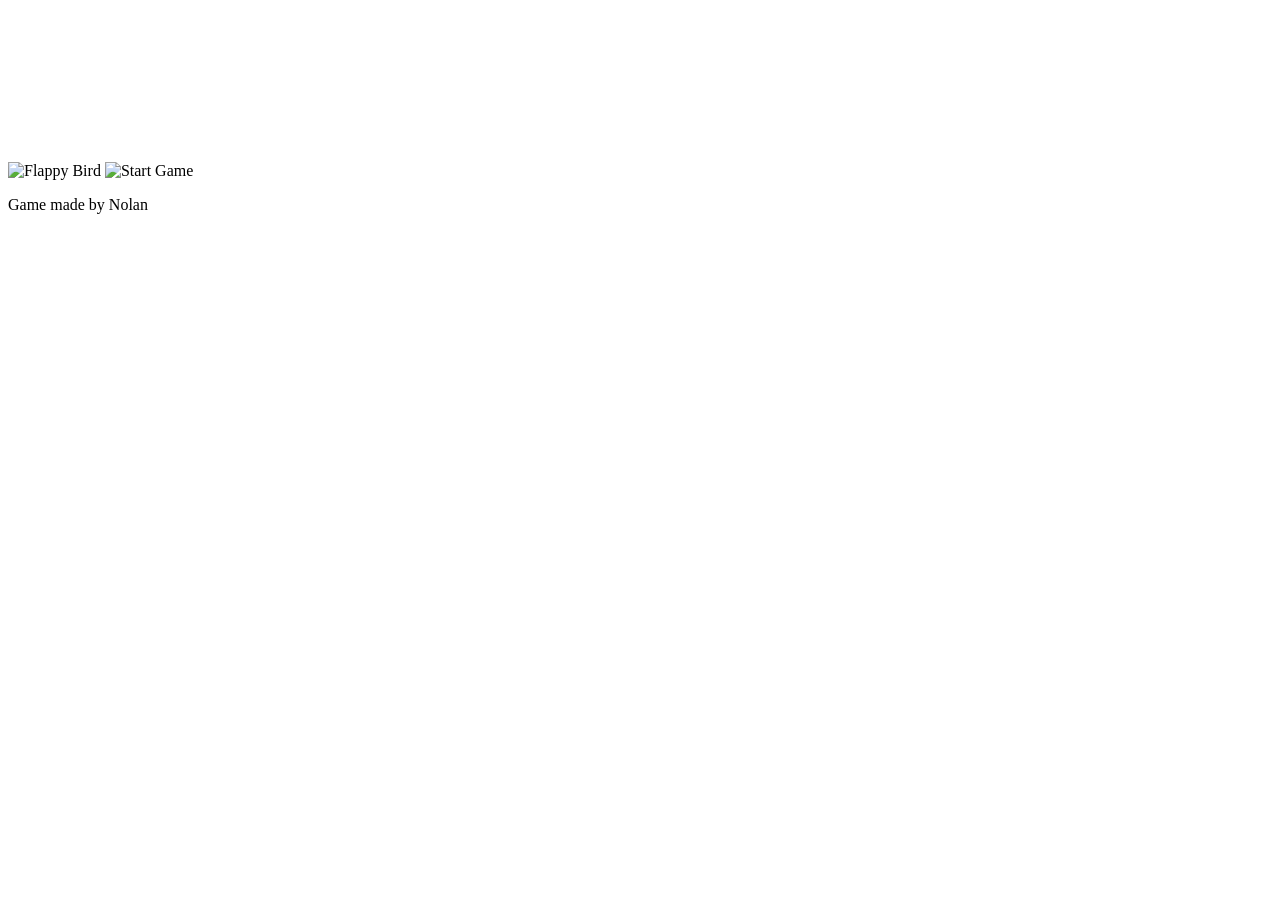
==== flappy/index.html @ 9eb7b9a5 "Create index.html" ====
<!DOCTYPE html>
<html lang="en">
<head>
    <meta charset="UTF-8">
    <meta name="viewport" content="width=device-width, initial-scale=1.0">
    <title>Flappy Bird</title>
    <link rel="stylesheet" href="style.css">
    <script src="game.js" defer></script>
</head>
<body>
    <canvas id="board"></canvas>

    <div id="main-menu">
        <img id="logo-image" src="./assets/images/logo.png" alt="Flappy Bird" />
        <img id="start-button" src="./assets/images/start.png" alt="Start Game" style="cursor: pointer;" />
    </div>

    <div id="gameover-menu" style="display: none;">
        <img id="gameover-image" src="./assets/images/gameover.png" alt="Game Over" />
        <p>Your Score: <span id="final-score">0</span></p>
        <img id="restart-button" src="./assets/images/restart.png" alt="Restart Game" style="cursor: pointer;" />
    </div>

    <img id="message-image" src="./assets/images/message.png" alt="Message" style="display: none;" />

    <footer>
        <p>Game made by Nolan</p>
    </footer>
</body>
</html>
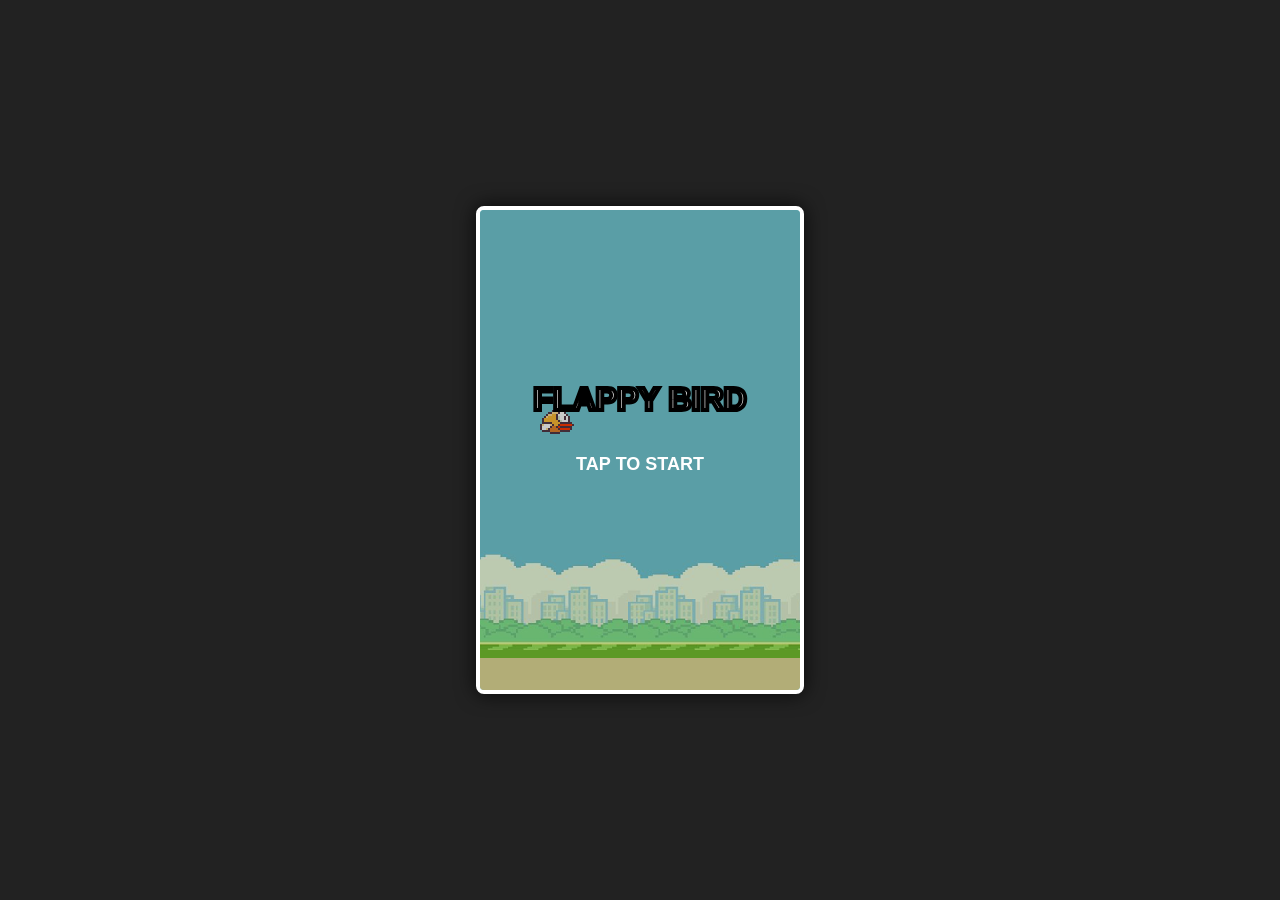
==== commit cafa3932: "Update index.html" ====
--- a/flappy/index.html
+++ b/flappy/index.html
@@ -3,28 +3,257 @@
 <head>
     <meta charset="UTF-8">
     <meta name="viewport" content="width=device-width, initial-scale=1.0">
-    <title>Flappy Bird</title>
-    <link rel="stylesheet" href="style.css">
-    <script src="game.js" defer></script>
+    <title>Flappy Bird Classic</title>
+    <style>
+        body {
+            margin: 0;
+            padding: 0;
+            background-color: #222;
+            display: flex;
+            justify-content: center;
+            align-items: center;
+            height: 100vh;
+            overflow: hidden;
+        }
+        canvas {
+            border: 4px solid #fff;
+            border-radius: 8px;
+            box-shadow: 0 0 20px rgba(0,0,0,0.8);
+            background-color: #70c5ce;
+            cursor: pointer;
+        }
+    </style>
 </head>
 <body>
-    <canvas id="board"></canvas>
-
-    <div id="main-menu">
-        <img id="logo-image" src="./assets/images/logo.png" alt="Flappy Bird" />
-        <img id="start-button" src="./assets/images/start.png" alt="Start Game" style="cursor: pointer;" />
-    </div>
-
-    <div id="gameover-menu" style="display: none;">
-        <img id="gameover-image" src="./assets/images/gameover.png" alt="Game Over" />
-        <p>Your Score: <span id="final-score">0</span></p>
-        <img id="restart-button" src="./assets/images/restart.png" alt="Restart Game" style="cursor: pointer;" />
-    </div>
-
-    <img id="message-image" src="./assets/images/message.png" alt="Message" style="display: none;" />
-
-    <footer>
-        <p>Game made by Nolan</p>
-    </footer>
+
+    <canvas id="gameCanvas" width="320" height="480"></canvas>
+
+    <script>
+        const canvas = document.getElementById('gameCanvas');
+        const ctx = canvas.getContext('2d');
+
+        // Crisp retro engine
+        ctx.imageSmoothingEnabled = false;
+
+        // Physics parameters
+        const GRAVITY = 0.25;
+        const FLAP = -5.0;
+        const PIPE_SPEED = 2.2;
+        const PIPE_GAP = 115;
+        const SPAWN_RATE = 90;
+
+        let bird = { x: 60, y: 200, velocity: 0, width: 34, height: 24, rotation: 0 };
+        let pipes = [];
+        let score = 0;
+        let highScore = localStorage.getItem('flappyHighScore') || 0;
+        let gameState = 'START'; // START, PLAYING, GAMEOVER
+        let frameCount = 0;
+
+        // Image Sources
+        const images = {};
+        const imageSources = {
+            bg: './assets/images/bg.png',
+            bird: './assets/images/flappybird.png',
+            topPipe: './assets/images/toppipe.png',
+            bottomPipe: './assets/images/bottompipe.png'
+        };
+
+        let loadedImages = 0;
+        const totalImages = Object.keys(imageSources).length;
+
+        function imageLoaded() {
+            loadedImages++;
+            if (loadedImages === totalImages) {
+                // Images load hone par loop chalu hoga
+            }
+        }
+
+        for (let key in imageSources) {
+            images[key] = new Image();
+            images[key].src = imageSources[key];
+            images[key].onload = imageLoaded;
+            images[key].onerror = () => { loadedImages++; }; // Safe bypass
+        }
+
+        // 🔥 SUPER FAST CONTROL RESPONDER (0ms Delay)
+        function handleAction() {
+            if (gameState === 'START') {
+                gameState = 'PLAYING';
+                resetGame();
+            } else if (gameState === 'PLAYING') {
+                bird.velocity = FLAP; // Instant jump!
+            } else if (gameState === 'GAMEOVER') {
+                gameState = 'PLAYING';
+                resetGame();
+            }
+        }
+
+        window.addEventListener('keydown', (e) => {
+            if (e.code === 'Space' || e.code === 'ArrowUp') {
+                e.preventDefault();
+                handleAction();
+            }
+        });
+
+        canvas.addEventListener('mousedown', (e) => {
+            e.preventDefault();
+            handleAction();
+        });
+
+        canvas.addEventListener('touchstart', (e) => {
+            e.preventDefault();
+            handleAction();
+        }, { passive: false });
+
+        function resetGame() {
+            bird.y = 200;
+            bird.velocity = 0;
+            bird.rotation = 0;
+            pipes = [];
+            score = 0;
+            frameCount = 0;
+        }
+
+        function update() {
+            if (gameState !== 'PLAYING') return;
+
+            frameCount++;
+            bird.velocity += GRAVITY;
+            bird.y += bird.velocity;
+
+            if (bird.velocity < 0) {
+                bird.rotation = -0.3;
+            } else if (bird.velocity > 3) {
+                bird.rotation = 0.6;
+            } else {
+                bird.rotation = 0;
+            }
+
+            if (bird.y + bird.height >= canvas.height - 40 || bird.y <= 0) {
+                gameState = 'GAMEOVER';
+            }
+
+            if (frameCount % SPAWN_RATE === 0) {
+                let minHeight = 40;
+                let maxHeight = canvas.height - PIPE_GAP - minHeight - 60;
+                let topHeight = Math.floor(Math.random() * (maxHeight - minHeight + 1)) + minHeight;
+                pipes.push({ x: canvas.width, topHeight: topHeight, passed: false });
+            }
+
+            for (let i = pipes.length - 1; i >= 0; i--) {
+                pipes[i].x -= PIPE_SPEED;
+
+                if (
+                    bird.x + 4 < pipes[i].x + 52 &&
+                    bird.x + bird.width - 4 > pipes[i].x &&
+                    (bird.y + 4 < pipes[i].topHeight || bird.y + bird.height - 4 > pipes[i].topHeight + PIPE_GAP)
+                ) {
+                    gameState = 'GAMEOVER';
+                }
+
+                if (!pipes[i].passed && pipes[i].x + 26 < bird.x) {
+                    score++;
+                    pipes[i].passed = true;
+                    if (score > highScore) {
+                        highScore = score;
+                        localStorage.setItem('flappyHighScore', highScore);
+                    }
+                }
+
+                if (pipes[i].x + 52 < 0) pipes.splice(i, 1);
+            }
+        }
+
+        function draw() {
+            ctx.clearRect(0, 0, canvas.width, canvas.height);
+            ctx.imageSmoothingEnabled = false;
+
+            // 1. Background
+            if (images.bg && images.bg.complete && images.bg.naturalWidth !== 0) {
+                ctx.drawImage(images.bg, 0, 0, canvas.width, canvas.height);
+            } else {
+                ctx.fillStyle = '#70c5ce';
+                ctx.fillRect(0, 0, canvas.width, canvas.height);
+            }
+
+            // 2. Pipes
+            pipes.forEach(pipe => {
+                if (images.topPipe && images.topPipe.complete && images.topPipe.naturalWidth !== 0) {
+                    ctx.drawImage(images.topPipe, pipe.x, pipe.topHeight - 320, 52, 320);
+                } else {
+                    ctx.fillStyle = '#73bf2e';
+                    ctx.fillRect(pipe.x, 0, 52, pipe.topHeight);
+                }
+                
+                if (images.bottomPipe && images.bottomPipe.complete && images.bottomPipe.naturalWidth !== 0) {
+                    ctx.drawImage(images.bottomPipe, pipe.x, pipe.topHeight + PIPE_GAP, 52, 320);
+                } else {
+                    ctx.fillStyle = '#73bf2e';
+                    ctx.fillRect(pipe.x, pipe.topHeight + PIPE_GAP, 52, canvas.height - (pipe.topHeight + PIPE_GAP));
+                }
+            });
+
+            // 3. Bird
+            if (images.bird && images.bird.complete && images.bird.naturalWidth !== 0) {
+                ctx.save();
+                ctx.translate(bird.x + bird.width / 2, bird.y + bird.height / 2);
+                ctx.rotate(bird.rotation);
+                ctx.drawImage(images.bird, -bird.width / 2, -bird.height / 2, bird.width, bird.height);
+                ctx.restore();
+            } else {
+                ctx.fillStyle = '#f7db05';
+                ctx.fillRect(bird.x, bird.y, bird.width, bird.height);
+            }
+
+            // 4. Ground
+            ctx.fillStyle = '#ded895';
+            ctx.fillRect(0, canvas.height - 40, canvas.width, 40);
+            ctx.fillStyle = '#73bf2e';
+            ctx.fillRect(0, canvas.height - 40, canvas.width, 8);
+
+            // 5. Texts
+            ctx.fillStyle = '#FFF';
+            ctx.strokeStyle = '#000';
+            ctx.lineWidth = 4;
+            ctx.textAlign = 'center';
+            
+            if (gameState === 'PLAYING') {
+                ctx.font = 'bold 40px Arial';
+                ctx.fillText(score, canvas.width / 2, 60);
+                ctx.strokeText(score, canvas.width / 2, 60);
+            } else if (gameState === 'START') {
+                ctx.fillStyle = 'rgba(0, 0, 0, 0.2)';
+                ctx.fillRect(0, 0, canvas.width, canvas.height);
+                ctx.fillStyle = '#FFF';
+                ctx.font = 'bold 32px Arial';
+                ctx.fillText('FLAPPY BIRD', canvas.width / 2, canvas.height / 2 - 40);
+                ctx.strokeText('FLAPPY BIRD', canvas.width / 2, canvas.height / 2 - 40);
+                ctx.font = 'bold 18px Arial';
+                ctx.fillText('TAP TO START', canvas.width / 2, canvas.height / 2 + 20);
+            } else if (gameState === 'GAMEOVER') {
+                ctx.fillStyle = 'rgba(0, 0, 0, 0.4)';
+                ctx.fillRect(0, 0, canvas.width, canvas.height);
+                ctx.fillStyle = '#FFF';
+                ctx.font = 'bold 36px Arial';
+                ctx.fillText('GAME OVER', canvas.width / 2, canvas.height / 2 - 50);
+                ctx.strokeText('GAME OVER', canvas.width / 2, canvas.height / 2 - 50);
+                ctx.font = 'bold 22px Arial';
+                ctx.fillText('Score: ' + score, canvas.width / 2, canvas.height / 2 + 5);
+                ctx.fillText('Best: ' + highScore, canvas.width / 2, canvas.height / 2 + 35);
+                ctx.font = 'bold 16px Arial';
+                ctx.fillStyle = '#FFD700';
+                ctx.fillText('TAP TO RESTART', canvas.width / 2, canvas.height / 2 + 85);
+            }
+        }
+
+        function gameLoop() {
+            update();
+            draw();
+            requestAnimationFrame(gameLoop);
+        }
+
+        // Run engine immediately
+        requestAnimationFrame(gameLoop);
+    </script>
 </body>
 </html>
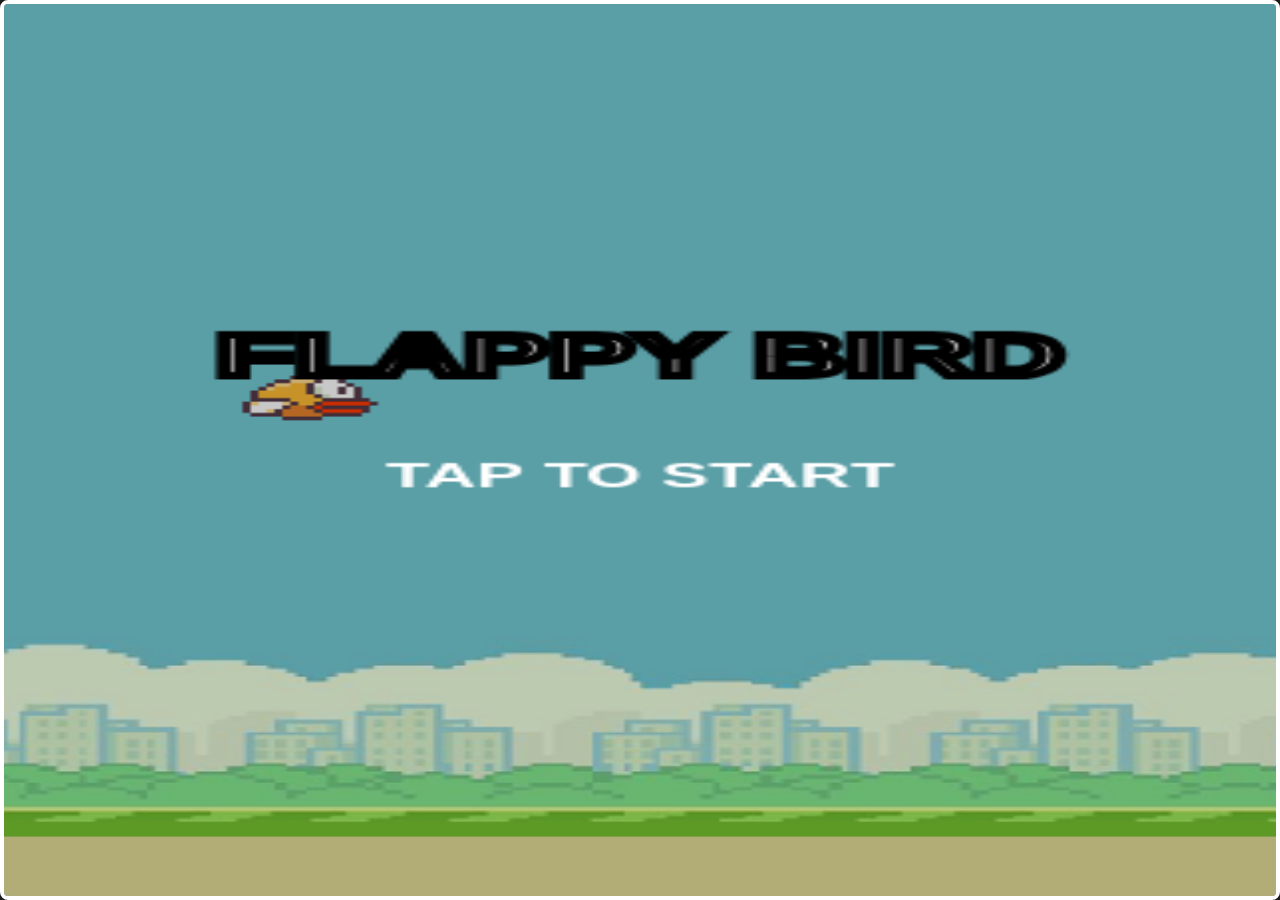
==== commit d8c2492e: "Update index.html" ====
--- a/flappy/index.html
+++ b/flappy/index.html
@@ -13,9 +13,18 @@
             justify-content: center;
             align-items: center;
             height: 100vh;
+            width: 100vw;
             overflow: hidden;
         }
         canvas {
+            /* 🔥 YAHAN BADLAV KIYA HAI: Poori lambai aur chodai cover karne ke liye */
+            width: 100% !important;
+            height: 100% !important;
+            max-width: 100%;
+            max-height: 100%;
+            box-sizing: border-box; /* Isse border screen se baahar nahi jayega */
+            object-fit: fill;       /* Isse game bina gap ke red mark tak stretch ho jayegi */
+            
             border: 4px solid #fff;
             border-radius: 8px;
             box-shadow: 0 0 20px rgba(0,0,0,0.8);
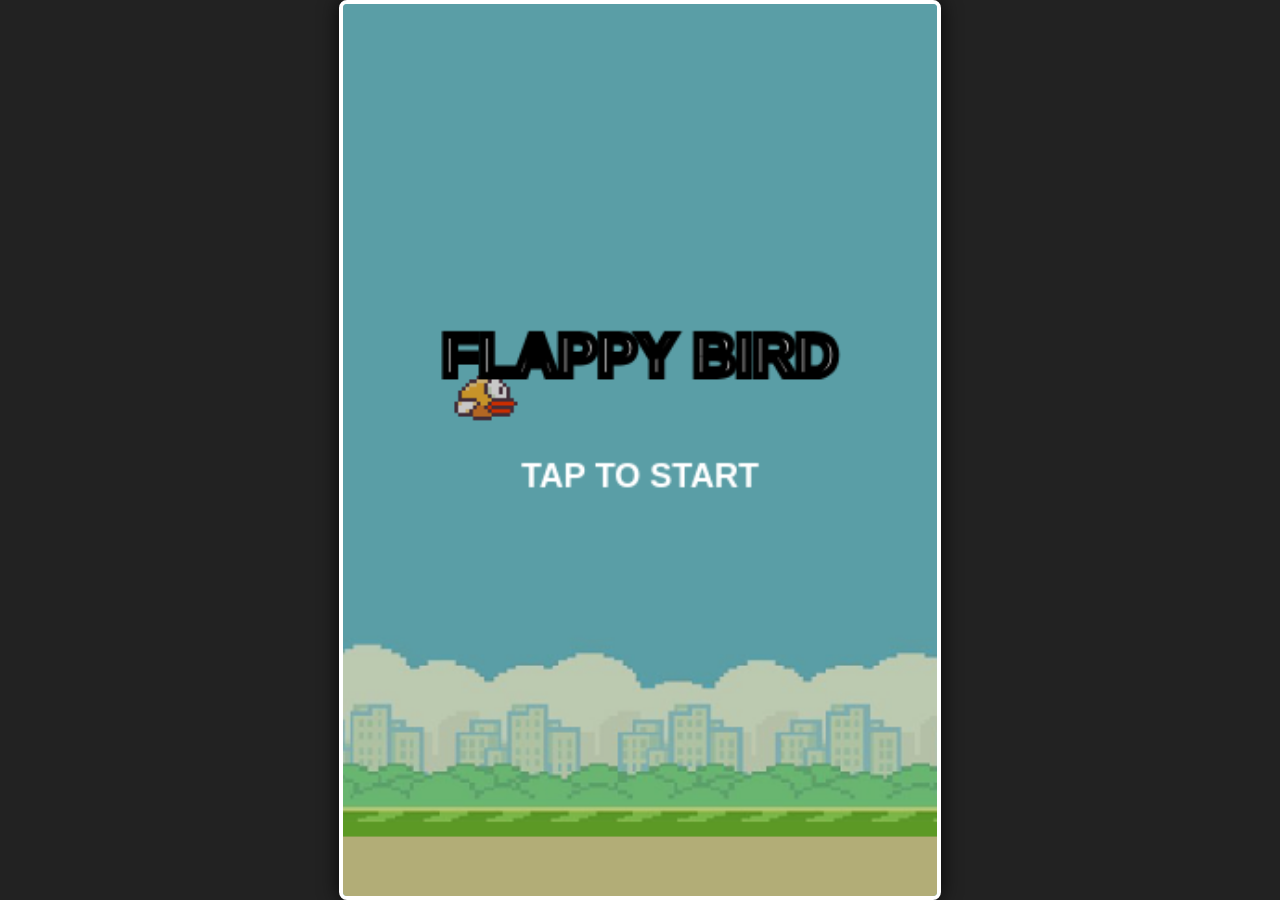
==== commit 1a640a63: "Update index.html" ====
--- a/flappy/index.html
+++ b/flappy/index.html
@@ -13,17 +13,14 @@
             justify-content: center;
             align-items: center;
             height: 100vh;
-            width: 100vw;
             overflow: hidden;
         }
         canvas {
-            /* 🔥 YAHAN BADLAV KIYA HAI: Poori lambai aur chodai cover karne ke liye */
-            width: 100% !important;
-            height: 100% !important;
-            max-width: 100%;
+            /* 🔥 YAHAN CHANGE KIYA HAI: Sirf lambai badhane ke liye */
+            height: 100% !important;  /* Isse lambai poori upar-neeche tak fill ho jayegi */
+            width: auto !important;    /* Isse chodai faltu me nahi khichegi, asli ratio me rahegi */
             max-height: 100%;
-            box-sizing: border-box; /* Isse border screen se baahar nahi jayega */
-            object-fit: fill;       /* Isse game bina gap ke red mark tak stretch ho jayegi */
+            box-sizing: border-box;
             
             border: 4px solid #fff;
             border-radius: 8px;
